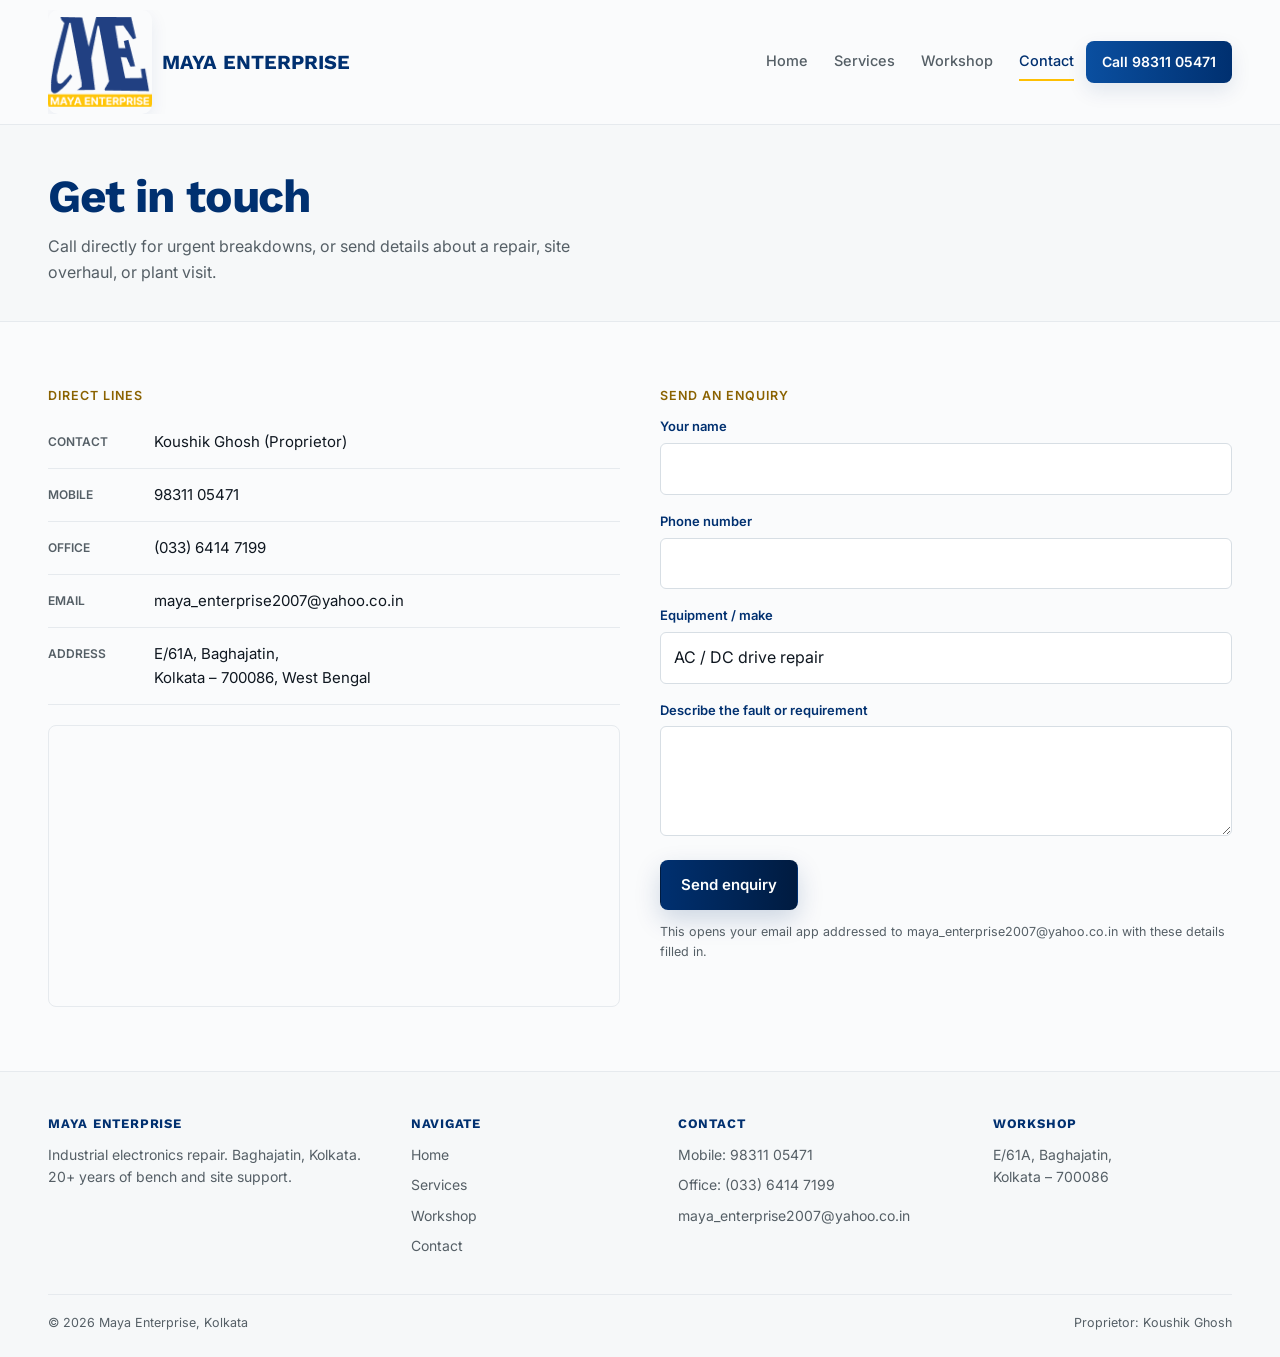
==== contact.html @ 2b86a224 "Initial commit: Maya Enterprise website Co-Authored-By: Claude Sonnet 5 <noreply@anthropic.com>" ====
<!DOCTYPE html>
<html lang="en">
<head>
<meta charset="UTF-8">
<meta name="viewport" content="width=device-width, initial-scale=1.0">
<title>Contact — Maya Enterprise</title>
<meta name="description" content="Contact Maya Enterprise for VFD and control card repair in Kolkata. Call 98311 05471 or visit E/61A, Baghajatin, Kolkata 700086.">
<link rel="preconnect" href="https://fonts.googleapis.com">
<link href="https://fonts.googleapis.com/css2?family=Work+Sans:wght@600;700&family=Inter:wght@400;500;600&display=swap" rel="stylesheet">
<link rel="stylesheet" href="assets/css/style.css">
</head>
<body>

<header class="site-header">
  <div class="wrap nav">
    <a href="index.html" class="brand">
      <span class="brand-mark"><img src="MAYA%20LOGO%20Vector.png" alt="Maya Enterprise logo"></span>
      <span class="brand-text">MAYA ENTERPRISE</span>
    </a>
    <nav class="nav-links">
      <a href="index.html">Home</a>
      <a href="services.html">Services</a>
      <a href="gallery.html">Workshop</a>
      <a href="contact.html" class="active">Contact</a>
    </nav>
    <div class="nav-actions">
      <a href="tel:+919831105471" class="nav-cta"><span class="cta-full">Call 98311 05471</span><span class="cta-short">Call</span></a>
      <button class="nav-toggle" type="button" aria-label="Toggle menu" aria-expanded="false">
        <span></span><span></span><span></span>
      </button>
    </div>
  </div>
</header>

<div class="page-header">
  <div class="wrap">
    <h1>Get in touch</h1>
    <p>Call directly for urgent breakdowns, or send details about a repair, site overhaul, or plant visit.</p>
  </div>
</div>

<section>
  <div class="wrap contact-grid">
    <div>
      <p class="eyebrow">Direct lines</p>
      <div class="info-line"><span class="k">Contact</span><span class="v">Koushik Ghosh (Proprietor)</span></div>
      <div class="info-line"><span class="k">Mobile</span><span class="v"><a href="tel:+919831105471">98311 05471</a></span></div>
      <div class="info-line"><span class="k">Office</span><span class="v"><a href="tel:+913364147199">(033) 6414 7199</a></span></div>
      <div class="info-line"><span class="k">Email</span><span class="v"><a href="mailto:maya_enterprise2007@yahoo.co.in">maya_enterprise2007@yahoo.co.in</a></span></div>
      <div class="info-line"><span class="k">Address</span><span class="v">E/61A, Baghajatin,<br>Kolkata – 700086, West Bengal</span></div>
      <div class="map-strip">
        <iframe
          src="https://www.google.com/maps?q=E%2F61A%2C+Baghajatin%2C+Kolkata+700086&output=embed"
          loading="lazy"
          referrerpolicy="no-referrer-when-downgrade"
          title="Map location of Maya Enterprise, Baghajatin, Kolkata">
        </iframe>
      </div>
    </div>

    <div>
      <p class="eyebrow">Send an enquiry</p>
      <form id="contactForm">
        <div class="field">
          <label for="cf-name">Your name</label>
          <input type="text" id="cf-name" name="name" required>
        </div>
        <div class="field">
          <label for="cf-phone">Phone number</label>
          <input type="tel" id="cf-phone" name="phone" required>
        </div>
        <div class="field">
          <label for="cf-equip">Equipment / make</label>
          <select id="cf-equip" name="equipment">
            <option value="AC / DC drive repair">AC / DC drive repair</option>
            <option value="AC / DC drive site overhauling">AC / DC drive site overhauling</option>
            <option value="Controller / power card">Controller / power card</option>
            <option value="HMI / RF / IR system">HMI / RF / IR system</option>
            <option value="Access control / fire alarm / CCTV">Access control / fire alarm / CCTV</option>
            <option value="MIG welder (Kemppi)">MIG welder (Kemppi)</option>
            <option value="SMPS / UPS / servo card">SMPS / UPS / servo card</option>
            <option value="Parts supply (diode / IGBT / thyristor)">Parts supply (diode / IGBT / thyristor)</option>
            <option value="Other">Other</option>
          </select>
        </div>
        <div class="field">
          <label for="cf-message">Describe the fault or requirement</label>
          <textarea id="cf-message" name="message" required></textarea>
        </div>
        <button type="submit" class="btn btn-primary">Send enquiry</button>
        <p class="form-note">This opens your email app addressed to maya_enterprise2007@yahoo.co.in with these details filled in.</p>
        <p id="formStatus"></p>
      </form>
    </div>
  </div>
</section>

<footer>
  <div class="wrap">
    <div class="footer-grid">
      <div>
        <h5>MAYA ENTERPRISE</h5>
        <p>Industrial electronics repair. Baghajatin, Kolkata. 20+ years of bench and site support.</p>
      </div>
      <div>
        <h5>Navigate</h5>
        <ul>
          <li><a href="index.html">Home</a></li>
          <li><a href="services.html">Services</a></li>
          <li><a href="gallery.html">Workshop</a></li>
          <li><a href="contact.html">Contact</a></li>
        </ul>
      </div>
      <div>
        <h5>Contact</h5>
        <ul>
          <li><a href="tel:+919831105471">Mobile: 98311 05471</a></li>
          <li><a href="tel:+913364147199">Office: (033) 6414 7199</a></li>
          <li><a href="mailto:maya_enterprise2007@yahoo.co.in">maya_enterprise2007@yahoo.co.in</a></li>
        </ul>
      </div>
      <div>
        <h5>Workshop</h5>
        <p>E/61A, Baghajatin,<br>Kolkata – 700086</p>
      </div>
    </div>
    <div class="footer-bottom">
      <span>&copy; 2026 Maya Enterprise, Kolkata</span>
      <span>Proprietor: Koushik Ghosh</span>
    </div>
  </div>
</footer>

<script src="assets/js/main.js"></script>
</body>
</html>
---- assets/css/style.css ----
/* =========================================================
   MAYA ENTERPRISE — stylesheet
   ========================================================= */

:root {
  --bg: #FAFBFC;
  --bg-soft: #F6F8F9;
  --ink: #0F1720;
  --muted: #555F66;
  --line: #E6EAEE;
  --line-dark: #D7DEE4;
  --navy: #003070;
  --accent: #0A4FA0;
  --accent-2: #003070;
  --yellow: #FEBF03;
  --orange: #FEBF03;
  --orange-dk: #8A6200;
  --font: "Inter", system-ui, -apple-system, sans-serif;
  --font-head: "Work Sans", "Inter", system-ui, sans-serif;
  --container: 1400px;
  --header-h: 92px;
}

*,
*::before,
*::after {
  box-sizing: border-box;
  margin: 0;
  padding: 0;
}

html {
  scroll-behavior: smooth;
  -webkit-text-size-adjust: 100%;
}

body {
  background: var(--bg);
  color: var(--ink);
  font-family: var(--font);
  font-size: 16px;
  line-height: 1.6;
  overflow-x: hidden;
  -webkit-font-smoothing: antialiased;
  -moz-osx-font-smoothing: grayscale;
}

img {
  max-width: 100%;
  height: auto;
  display: block;
}

a {
  color: inherit;
  text-decoration: none;
}

ul {
  list-style: none;
}

button,
input,
select,
textarea {
  font: inherit;
}

:focus-visible {
  outline: 2px solid var(--orange);
  outline-offset: 2px;
}

@media (prefers-reduced-motion: reduce) {
  html { scroll-behavior: auto; }
  *, *::before, *::after {
    animation: none !important;
    transition-duration: 0.01ms !important;
  }
}

.wrap {
  width: 100%;
  max-width: var(--container);
  margin: 0 auto;
  padding: 0 clamp(20px, 4vw, 48px);
  box-sizing: border-box;
}

h1, h2, h3, h4, h5 {
  font-family: var(--font-head);
  font-weight: 700;
  color: var(--navy);
  line-height: 1.2;
  letter-spacing: -0.02em;
}

.eyebrow {
  font-size: 12.5px;
  font-weight: 600;
  letter-spacing: 0.08em;
  text-transform: uppercase;
  color: var(--orange-dk);
  margin-bottom: 10px;
}

/* ——— Header ——— */
.site-header {
  position: sticky;
  top: 0;
  z-index: 100;
  width: 100%;
  max-width: 100%;
  overflow-x: clip;
  background: rgba(250, 251, 252, 0.96);
  border-bottom: 1px solid var(--line);
  backdrop-filter: blur(8px);
}

.site-header .wrap {
  padding-left: clamp(20px, 4vw, 48px);
  padding-right: clamp(20px, 4vw, 48px);
}

.nav {
  display: flex;
  align-items: center;
  justify-content: space-between;
  gap: 12px;
  width: 100%;
  max-width: 100%;
  min-height: var(--header-h);
  padding: 10px 0;
  box-sizing: border-box;
}

.brand {
  display: flex;
  align-items: center;
  gap: 10px;
  min-width: 0;
  flex: 1 1 auto;
  overflow: hidden;
  max-width: calc(100% - 120px);
}

.brand-mark {
  width: 104px;
  height: 104px;
  border-radius: 10px;
  overflow: hidden;
  flex-shrink: 0;
  box-shadow: 0 6px 18px rgba(0, 48, 112, 0.08);
}

.brand-mark img {
  width: 100%;
  height: 100%;
  object-fit: contain;
}

.brand-text {
  font-family: var(--font-head);
  font-weight: 700;
  font-size: 20px;
  color: var(--navy);
  line-height: 1.1;
  min-width: 0;
  overflow: hidden;
  text-overflow: ellipsis;
  white-space: nowrap;
}

.brand-text span {
  display: block;
  font-family: var(--font);
  font-weight: 500;
  font-size: 12.5px;
  color: var(--muted);
  margin-top: 2px;
  overflow: hidden;
  text-overflow: ellipsis;
  white-space: nowrap;
}

.nav-links {
  display: flex;
  align-items: center;
  gap: 26px;
  margin-left: auto;
}

.nav-links a {
  font-size: 14.5px;
  font-weight: 500;
  color: var(--muted);
  padding: 6px 0;
  border-bottom: 2px solid transparent;
  transition: color 0.15s ease, border-color 0.15s ease, background 0.15s ease;
}

.nav-links a:hover { color: var(--navy); }
.nav-links a.active {
  color: var(--navy);
  border-bottom-color: var(--orange);
}

.nav-actions {
  display: flex;
  align-items: center;
  gap: 10px;
  flex-shrink: 0;
}

.nav-cta {
  display: inline-flex;
  align-items: center;
  justify-content: center;
  min-height: 42px;
  padding: 0 16px;
  border-radius: 8px;
  background: linear-gradient(90deg, var(--accent), #003070);
  color: #fff !important;
  font-size: 14px;
  font-weight: 600;
  line-height: 1;
  white-space: nowrap;
  box-shadow: 0 8px 20px rgba(0, 48, 112, 0.1);
  transition: transform 0.15s ease, box-shadow 0.15s ease;
}

.nav-cta:hover {
  transform: translateY(-1px);
  box-shadow: 0 12px 28px rgba(0, 48, 112, 0.14);
}

.nav-cta .cta-short { display: none; }

.nav-toggle {
  display: none;
  width: 42px;
  height: 42px;
  flex-direction: column;
  align-items: center;
  justify-content: center;
  gap: 5px;
  background: #fff;
  border: 1px solid var(--line);
  border-radius: 8px;
  cursor: pointer;
  flex-shrink: 0;
}

.nav-toggle span {
  display: block;
  width: 18px;
  height: 2px;
  background: var(--navy);
  border-radius: 1px;
}

/* ——— Buttons ——— */
.btn {
  display: inline-flex;
  align-items: center;
  justify-content: center;
  gap: 8px;
  font-weight: 600;
  font-size: 15px;
  padding: 12px 20px;
  min-height: 46px;
  border-radius: 8px;
  border: 1px solid transparent;
  cursor: pointer;
  transition: transform 0.15s ease, box-shadow 0.15s ease, background 0.15s ease;
  text-align: center;
}

.btn-primary {
  background: linear-gradient(90deg, var(--accent-2), #001B40);
  color: #fff;
  box-shadow: 0 10px 26px rgba(0, 48, 112, 0.18);
}

.btn-primary:hover { transform: translateY(-2px); }

.btn-outline {
  color: var(--navy);
  background: transparent;
  box-shadow: inset 0 0 0 1px rgba(15, 23, 32, 0.08);
}

.btn-outline:hover {
  background: #fff;
  box-shadow: 0 6px 18px rgba(0, 48, 112, 0.06);
}

.btn-row {
  display: flex;
  flex-wrap: wrap;
  gap: 12px;
}

/* ——— Hero ——— */
.hero {
  padding: 48px 0 56px;
  border-bottom: 1px solid var(--line);
  background: linear-gradient(180deg, rgba(6, 39, 60, 0.02), rgba(255, 255, 255, 0));
}

.hero-grid {
  display: grid;
  grid-template-columns: minmax(0, 1.05fr) minmax(0, 0.95fr);
  gap: 36px;
  align-items: center;
}

.hero-copy { min-width: 0; }

.hero h1 {
  font-size: clamp(32px, 4vw, 52px);
  font-weight: 700;
  line-height: 1.1;
  letter-spacing: -0.03em;
  margin-bottom: 14px;
  color: var(--navy);
}

.hero p.lead {
  font-size: 16.5px;
  color: var(--muted);
  max-width: 54ch;
  margin-bottom: 22px;
}

.hero-contact {
  display: grid;
  gap: 6px;
  margin-bottom: 22px;
  color: var(--navy);
  font-size: 14px;
}

.hero-contact a:hover { color: var(--orange-dk); }

.hero-contact strong {
  display: inline-block;
  width: 58px;
  color: var(--orange-dk);
  font-size: 11px;
  letter-spacing: 0.06em;
  text-transform: uppercase;
}

.hero-photo {
  margin: 0;
  border-radius: 12px;
  overflow: hidden;
  box-shadow: 0 14px 40px rgba(0, 48, 112, 0.08);
  border: 1px solid rgba(0, 48, 112, 0.04);
  background: #fff;
  min-width: 0;
}

.hero-photo img {
  width: 100%;
  aspect-ratio: 4 / 3;
  max-height: 440px;
  object-fit: cover;
}

.hero-photo figcaption {
  padding: 10px 14px;
  font-size: 13px;
  color: var(--muted);
  border-top: 1px solid var(--line);
}

.facts {
  display: grid;
  grid-template-columns: repeat(3, minmax(0, 1fr));
  gap: 12px;
  margin-top: 18px;
}

.facts .fact {
  background: #fff;
  padding: 12px 14px;
  border-radius: 8px;
  border: 1px solid var(--line);
  box-shadow: 0 6px 18px rgba(0, 48, 112, 0.04);
  min-width: 0;
}

.facts .fact b {
  display: block;
  font-family: var(--font-head);
  font-size: 16px;
  color: var(--navy);
  line-height: 1.25;
  word-break: break-word;
}

.facts .fact span {
  font-size: 12.5px;
  color: var(--muted);
}

/* ——— Sections ——— */
section { padding: 64px 0; }

.section-soft { background: var(--bg-soft); }

.about-intro {
  max-width: 72ch;
}

.about-intro p {
  margin: 0 0 16px;
  color: var(--muted);
  font-size: 16px;
  line-height: 1.65;
}

.about-intro p:last-child { margin-bottom: 0; }

.section-note {
  margin: -12px 0 28px;
  max-width: 72ch;
  color: var(--muted);
  font-size: 15px;
  line-height: 1.65;
}

.case-list {
  display: grid;
  grid-template-columns: repeat(2, minmax(0, 1fr));
  gap: 14px;
}

.case-photo-grid {
  display: grid;
  grid-template-columns: repeat(2, minmax(0, 1fr));
  gap: 20px;
  margin-bottom: 20px;
}

.case-photo {
  overflow: hidden;
  border: 1px solid var(--line);
  border-radius: 10px;
  background: #fff;
}

.case-photo img {
  width: 100%;
  aspect-ratio: 16 / 8;
  object-fit: cover;
}

.case-item {
  display: flex;
  align-items: flex-start;
  gap: 16px;
  padding: 18px 18px;
  background: #fff;
  border: 1px solid var(--line);
  border-radius: 10px;
  box-shadow: 0 4px 14px rgba(0, 48, 112, 0.03);
  transition: border-color 0.15s ease, box-shadow 0.15s ease, transform 0.15s ease;
}

a.case-item {
  text-decoration: none;
  color: inherit;
}

a.case-item:hover {
  border-color: #cfd8df;
  box-shadow: 0 10px 22px rgba(0, 48, 112, 0.08);
  transform: translateY(-2px);
}

a.case-item > div {
  flex: 1;
  min-width: 0;
}

.section-cta {
  margin-top: 28px;
  display: flex;
  justify-content: flex-start;
}

.page-header-actions {
  display: flex;
  flex-wrap: wrap;
  gap: 12px;
  margin-top: 18px;
}

.case-qty {
  flex-shrink: 0;
  min-width: 56px;
  text-align: center;
  font-family: var(--font-head);
  font-weight: 700;
  font-size: 22px;
  line-height: 1.15;
  color: var(--navy);
}

.case-qty small {
  display: block;
  font-size: 11px;
  font-weight: 600;
  color: var(--muted);
  letter-spacing: 0.04em;
  text-transform: uppercase;
}

.case-item h4 {
  font-size: 17px;
  font-weight: 700;
  margin-bottom: 4px;
  color: var(--navy);
}

.case-item p {
  margin: 0;
  font-size: 13.5px;
  color: var(--muted);
}

.section-head {
  display: flex;
  justify-content: space-between;
  align-items: flex-end;
  gap: 20px;
  margin-bottom: 32px;
  flex-wrap: wrap;
}

.section-head h2 {
  font-size: clamp(28px, 3.4vw, 40px);
  font-weight: 700;
  letter-spacing: -0.025em;
  color: var(--navy);
}

.section-head p {
  color: var(--muted);
  max-width: 44ch;
}

/* ——— Clients ——— */
.client-strip {
  border-top: 1px solid var(--line);
  border-bottom: 1px solid var(--line);
  padding: 40px 0;
  background: var(--bg-soft);
}

.client-head {
  text-align: center;
  margin-bottom: 24px;
}

.client-head .eyebrow { margin-bottom: 6px; }

.client-sub {
  margin: 0 auto;
  max-width: 42ch;
  color: var(--muted);
  font-size: 14.5px;
}

.client-logos {
  display: grid;
  grid-template-columns: repeat(6, minmax(0, 1fr));
  gap: 12px;
}

.client-logos li {
  display: flex;
  align-items: center;
  justify-content: center;
  min-height: 88px;
  padding: 14px 12px;
  background: #fff;
  border: 1px solid var(--line);
  border-radius: 10px;
  box-shadow: 0 4px 14px rgba(0, 48, 112, 0.03);
  transition: border-color 0.15s ease, box-shadow 0.15s ease, transform 0.15s ease;
}

.client-logos li:hover {
  border-color: #cfd8df;
  box-shadow: 0 10px 22px rgba(0, 48, 112, 0.08);
  transform: translateY(-2px);
}

.client-logos img {
  max-width: 100%;
  max-height: 48px;
  width: auto;
  height: auto;
  object-fit: contain;
  filter: grayscale(1);
  opacity: 0.8;
  transition: filter 0.15s ease, opacity 0.15s ease;
}

.client-logos li:hover img {
  filter: none;
  opacity: 1;
}

/* ——— Cards / grids ——— */
.grid-3 {
  display: grid;
  grid-template-columns: repeat(3, minmax(0, 1fr));
  gap: 20px;
}

.grid-2 {
  display: grid;
  grid-template-columns: repeat(2, minmax(0, 1fr));
  gap: 20px;
}

.grid-4 {
  display: grid;
  grid-template-columns: repeat(4, minmax(0, 1fr));
  gap: 16px;
}

.card {
  border-radius: 10px;
  padding: 24px 22px;
  background: #fff;
  box-shadow: 0 10px 26px rgba(0, 48, 112, 0.04);
  border: 1px solid var(--line);
  transition: transform 0.2s ease, box-shadow 0.2s ease;
  min-width: 0;
  display: flex;
  flex-direction: column;
  overflow: hidden;
}

.card.has-media {
  padding-top: 0;
}

.card-media {
  margin: 0 -22px 18px;
  overflow: hidden;
}

.card-media img {
  width: 100%;
  aspect-ratio: 16 / 10;
  object-fit: cover;
  display: block;
  transition: transform 0.35s ease;
}

.card.has-media:hover .card-media img {
  transform: scale(1.03);
}

.card:hover {
  transform: translateY(-4px);
  box-shadow: 0 16px 34px rgba(0, 48, 112, 0.09);
}

.card h3 {
  font-size: 20px;
  font-weight: 700;
  margin-bottom: 10px;
  color: var(--navy);
  letter-spacing: -0.02em;
  line-height: 1.25;
  display: inline-block;
  background: linear-gradient(90deg, var(--yellow), #FFE9A8);
  padding: 6px 12px;
  border-radius: 6px;
  width: fit-content;
  max-width: 100%;
}

.card p {
  color: var(--muted);
  font-size: 14.5px;
  flex: 1;
  margin-bottom: 16px;
}

.card-enquiry,
.case-contact {
  display: inline-flex;
  align-items: center;
  align-self: flex-start;
  font-size: 14px;
  font-weight: 600;
  color: var(--accent);
  text-decoration: none;
  transition: color 0.15s ease, background 0.15s ease, border-color 0.15s ease;
}

.card-enquiry {
  margin-top: auto;
  padding: 10px 16px;
  border: 1px solid rgba(10, 79, 160, 0.28);
  border-radius: 8px;
  background: #F3F8FD;
  justify-content: flex-start;
}

.case-contact {
  margin-top: 8px;
  font-size: 13.5px;
}

.card-enquiry:hover,
.case-contact:hover {
  color: var(--orange-dk);
  text-decoration: none;
  background: #FDF6E3;
  border-color: rgba(138, 98, 0, 0.35);
}

.card-enquiry::after,
.case-contact::after {
  content: " →";
}

/* ——— Photos ——— */
.photo-panel {
  border-radius: 10px;
  overflow: hidden;
  background: #fff;
  box-shadow: 0 10px 26px rgba(0, 48, 112, 0.04);
  border: 1px solid var(--line);
  transition: box-shadow 0.2s ease;
  min-width: 0;
}

.photo-panel:hover {
  box-shadow: 0 16px 34px rgba(0, 48, 112, 0.1);
}

.photo-panel img {
  width: 100%;
  aspect-ratio: 16 / 10;
  object-fit: cover;
  transition: transform 0.35s ease;
}

.photo-panel:hover img { transform: scale(1.03); }

.photo-cap { padding: 16px 18px; }

.photo-cap .cap-id {
  font-size: 11.5px;
  font-weight: 700;
  color: var(--orange-dk);
  text-transform: uppercase;
  letter-spacing: 0.05em;
  display: block;
  margin-bottom: 5px;
}

.photo-cap h4 {
  font-size: 17.5px;
  font-weight: 700;
  margin-bottom: 4px;
  color: var(--navy);
}

.photo-cap p {
  color: var(--muted);
  font-size: 13.5px;
}

.workshop-section .section-head h2 {
  font-size: clamp(36px, 4.4vw, 52px);
}

.workshop-section .photo-cap h4 {
  font-size: 22px;
}

.workshop-section .photo-cap p {
  font-size: 16px;
}

/* ——— Process ——— */
.row-list { border-top: 1px solid var(--line); }

.row-item {
  display: grid;
  grid-template-columns: 48px minmax(0, 1fr);
  gap: 16px;
  padding: 18px 0;
  border-bottom: 1px solid var(--line);
  align-items: start;
}

.row-num {
  width: 40px;
  height: 40px;
  border-radius: 8px;
  background: linear-gradient(90deg, var(--accent), #003070);
  color: #fff;
  font-weight: 700;
  font-size: 14px;
  display: flex;
  align-items: center;
  justify-content: center;
  flex-shrink: 0;
}

.row-item h4 {
  font-size: 17.5px;
  font-weight: 700;
  margin-bottom: 4px;
  color: var(--navy);
}

.row-item p {
  color: var(--muted);
  font-size: 14.5px;
}

/* ——— CTA ——— */
.cta-banner {
  background: linear-gradient(90deg, var(--navy), #001B40);
  color: #fff;
  border-radius: 12px;
  padding: 36px;
  display: flex;
  justify-content: space-between;
  align-items: center;
  gap: 24px;
  flex-wrap: wrap;
  box-shadow: 0 20px 60px rgba(0, 27, 64, 0.12);
}

.cta-banner h3 {
  color: #fff;
  font-size: clamp(22px, 3vw, 32px);
  font-weight: 700;
  letter-spacing: -0.02em;
  max-width: 28ch;
}

.cta-banner p {
  color: #D3E3F5;
  margin-top: 6px;
}

.cta-banner .btn-outline {
  color: #fff;
  box-shadow: inset 0 0 0 1px rgba(255, 255, 255, 0.28);
}

.cta-banner .btn-outline:hover {
  background: rgba(255, 255, 255, 0.08);
}

/* ——— Footer ——— */
footer {
  border-top: 1px solid var(--line);
  padding: 44px 0 24px;
  background: var(--bg-soft);
}

.footer-grid {
  display: grid;
  grid-template-columns: 1.4fr 1fr 1.2fr 1fr;
  gap: 28px;
  padding-bottom: 28px;
}

.footer-grid h5 {
  font-size: 13px;
  font-weight: 700;
  letter-spacing: 0.06em;
  text-transform: uppercase;
  color: var(--navy);
  margin-bottom: 12px;
}

.footer-grid p,
.footer-grid li {
  color: var(--muted);
  font-size: 14px;
  margin-bottom: 8px;
  overflow-wrap: anywhere;
  word-break: break-word;
}

.footer-grid a:hover { color: var(--orange-dk); }

.footer-bottom {
  border-top: 1px solid var(--line);
  padding-top: 18px;
  display: flex;
  justify-content: space-between;
  color: var(--muted);
  font-size: 12.5px;
  flex-wrap: wrap;
  gap: 8px;
}

/* ——— Inner pages ——— */
.page-header {
  padding: 44px 0 36px;
  border-bottom: 1px solid var(--line);
  background: var(--bg-soft);
}

.page-header h1 {
  font-size: clamp(30px, 4.5vw, 46px);
  font-weight: 700;
  letter-spacing: -0.03em;
  color: var(--navy);
  margin-bottom: 10px;
}

.page-header p {
  color: var(--muted);
  max-width: 56ch;
}

.crumbs {
  font-size: 13px;
  color: var(--muted);
  margin-bottom: 12px;
}

.crumbs a:hover { color: var(--orange-dk); }

/* ——— Contact ——— */
.contact-grid {
  display: grid;
  grid-template-columns: minmax(0, 1fr) minmax(0, 1fr);
  gap: 40px;
  align-items: start;
}

.info-line {
  display: flex;
  gap: 16px;
  padding: 14px 0;
  border-bottom: 1px solid var(--line);
}

.info-line .k {
  font-size: 12px;
  font-weight: 600;
  color: var(--muted);
  text-transform: uppercase;
  width: 90px;
  flex-shrink: 0;
  padding-top: 2px;
}

.info-line .v {
  font-size: 15px;
  min-width: 0;
  overflow-wrap: anywhere;
  word-break: break-word;
}

.info-line .v a:hover { color: var(--orange-dk); }

.field { margin-bottom: 16px; }

.field label {
  display: block;
  font-size: 13px;
  font-weight: 600;
  color: var(--navy);
  margin-bottom: 6px;
}

.field input,
.field textarea,
.field select {
  width: 100%;
  max-width: 100%;
  background: #fff;
  border: 1px solid var(--line-dark);
  border-radius: 6px;
  padding: 12px 13px;
  color: var(--ink);
  font-size: 16px;
  appearance: none;
}

.field input:focus,
.field textarea:focus,
.field select:focus {
  border-color: var(--orange);
  outline: none;
}

.field textarea {
  min-height: 110px;
  resize: vertical;
}

.form-note {
  font-size: 12.5px;
  color: var(--muted);
  margin-top: 12px;
}

#formStatus {
  font-size: 13px;
  color: #1E8858;
  margin-top: 12px;
  display: none;
}

#formStatus.show { display: block; }

.map-strip {
  border: 1px solid var(--line);
  border-radius: 8px;
  overflow: hidden;
  margin-top: 20px;
}

.map-strip iframe {
  width: 100%;
  height: 280px;
  border: 0;
  display: block;
}

/* =========================================================
   RESPONSIVE
   ========================================================= */

/* Large tablet / small desktop */
@media (max-width: 1200px) {
  .client-logos {
    grid-template-columns: repeat(4, minmax(0, 1fr));
  }

  .grid-4 {
    grid-template-columns: repeat(2, minmax(0, 1fr));
  }

  .footer-grid {
    grid-template-columns: 1.2fr 1fr 1.2fr;
  }

  .footer-grid > :last-child {
    grid-column: 1 / -1;
  }
}

@media (max-width: 980px) {
  :root { --header-h: 64px; }

  .wrap,
  .site-header .wrap {
    padding-left: 20px;
    padding-right: 20px;
  }

  .nav {
    gap: 10px;
    padding: 10px 0;
    position: relative;
  }

  .brand {
    max-width: calc(100% - 110px);
  }

  .brand-mark {
    width: 64px;
    height: 64px;
  }

  .brand-text {
    font-size: 16px;
  }

  .brand-text span {
    display: none;
  }

  .nav-cta .cta-full { display: none; }
  .nav-cta .cta-short { display: inline; }
  .nav-cta {
    min-width: 56px;
    min-height: 36px;
    padding: 0 12px;
    font-size: 13px;
  }

  .nav-toggle {
    display: flex;
    width: 38px;
    height: 38px;
  }

  .nav-actions {
    gap: 8px;
    margin-left: auto;
    flex-shrink: 0;
  }

  .nav-links {
    position: absolute;
    top: calc(100% + 8px);
    left: 0;
    right: 0;
    width: 100%;
    margin: 0;
    display: flex;
    flex-direction: column;
    align-items: stretch;
    gap: 4px;
    padding: 10px 0 12px;
    background: var(--bg);
    border-bottom: 1px solid var(--line);
    box-shadow: 0 16px 30px rgba(0, 48, 112, 0.1);
    opacity: 0;
    visibility: hidden;
    pointer-events: none;
    transform: translateY(-6px);
    transition: opacity 0.2s ease, transform 0.2s ease, visibility 0.2s ease;
    z-index: 99;
    box-sizing: border-box;
  }

  .nav-links.open {
    opacity: 1;
    visibility: visible;
    pointer-events: auto;
    transform: translateY(0);
  }

  .nav-links a {
    padding: 12px 14px;
    border-bottom: none;
    border-radius: 8px;
  }

  .nav-links a.active {
    background: rgba(254, 191, 3, 0.14);
    border-bottom-color: transparent;
  }

  .hero {
    padding: 32px 0 40px;
  }

  .hero-grid {
    grid-template-columns: 1fr;
    gap: 20px;
  }

  .hero-photo { order: -1; }

  .hero-photo img {
    max-height: 280px;
    aspect-ratio: 16 / 10;
  }

  .hero p.lead { max-width: none; }

  .facts {
    grid-template-columns: 1fr;
    gap: 8px;
  }

  .facts .fact {
    display: flex;
    align-items: baseline;
    justify-content: space-between;
    gap: 12px;
  }

  .facts .fact span { text-align: right; }

  .client-logos {
    grid-template-columns: repeat(3, minmax(0, 1fr));
  }

  .grid-3 {
    grid-template-columns: 1fr;
  }

  .grid-2 {
    grid-template-columns: repeat(2, minmax(0, 1fr));
  }

  .section-head {
    flex-direction: column;
    align-items: flex-start;
    margin-bottom: 24px;
  }

  .section-head .btn {
    width: 100%;
  }

  .contact-grid {
    grid-template-columns: 1fr;
    gap: 28px;
  }

  .footer-grid {
    grid-template-columns: 1fr 1fr;
  }

  .footer-grid > :last-child {
    grid-column: auto;
  }

  .cta-banner {
    padding: 28px 22px;
  }

  .cta-banner .btn-row {
    width: 100%;
  }

  section { padding: 48px 0; }
  .page-header { padding: 32px 0 26px; }
}

/* Phones */
@media (max-width: 680px) {
  :root { --header-h: 60px; }

  .wrap,
  .site-header .wrap {
    padding-left: 18px;
    padding-right: 18px;
  }

  .nav {
    gap: 8px;
    padding: 10px 0;
  }

  .brand {
    gap: 8px;
    max-width: calc(100% - 100px);
  }

  .brand-mark {
    width: 70px;
    height: 70px;
  }

  .brand-text {
    font-size: 15px;
  }

  .nav-cta {
    min-width: 52px;
    min-height: 36px;
    padding: 0 12px;
    font-size: 12.5px;
  }

  .nav-toggle {
    width: 36px;
    height: 36px;
  }

  .hero { padding: 22px 0 28px; }
  .hero h1 { font-size: clamp(26px, 7vw, 36px); }
  .hero p.lead {
    font-size: 15px;
    margin-bottom: 16px;
  }
  .hero-photo img { max-height: 210px; }

  .btn-row {
    flex-direction: column;
    align-items: stretch;
  }

  .btn-row .btn,
  form .btn {
    width: 100%;
  }

  .client-strip { padding: 28px 0; }
  .client-logos {
    grid-template-columns: repeat(2, minmax(0, 1fr));
    gap: 8px;
  }
  .client-logos li { min-height: 70px; padding: 10px 8px; }
  .client-logos img {
    max-height: 34px;
    filter: none;
    opacity: 0.92;
  }
  .client-sub { font-size: 13.5px; }

  .grid-2,
  .grid-4,
  .case-list {
    grid-template-columns: 1fr;
  }

  .card { padding: 20px 16px; }
  .card.has-media { padding-top: 0; }
  .card-media { margin: 0 -16px 16px; }
  .card h3 { font-size: 17.5px; }

  .row-item {
    grid-template-columns: 36px minmax(0, 1fr);
    gap: 12px;
  }

  .cta-banner {
    flex-direction: column;
    align-items: stretch;
    padding: 22px 16px;
    border-radius: 10px;
  }

  .cta-banner h3 { max-width: none; }

  .footer-grid {
    grid-template-columns: 1fr;
    gap: 20px;
  }

  .footer-bottom {
    flex-direction: column;
    gap: 4px;
  }

  .info-line {
    flex-direction: column;
    gap: 4px;
  }

  .info-line .k { width: auto; }

  .map-strip iframe { height: 220px; }

  .photo-cap { padding: 14px 14px; }

  section { padding: 36px 0; }
  .page-header { padding: 26px 0 20px; }
  .page-header p { font-size: 15px; }
}

/* Small phones */
@media (max-width: 380px) {
  .brand-text { font-size: 14.5px; }
  .facts .fact {
    flex-direction: column;
    align-items: flex-start;
    gap: 2px;
  }
  .facts .fact span { text-align: left; }
  .eyebrow {
    font-size: 11px;
    letter-spacing: 0.06em;
  }
}

/* Touch devices: skip hover lift */
@media (hover: none) {
  .client-logos img {
    filter: none;
    opacity: 0.92;
  }

  .card:hover,
  .client-logos li:hover,
  .nav-cta:hover,
  .btn-primary:hover {
    transform: none;
  }

  .photo-panel:hover img,
  .card.has-media:hover .card-media img { transform: none; }
}
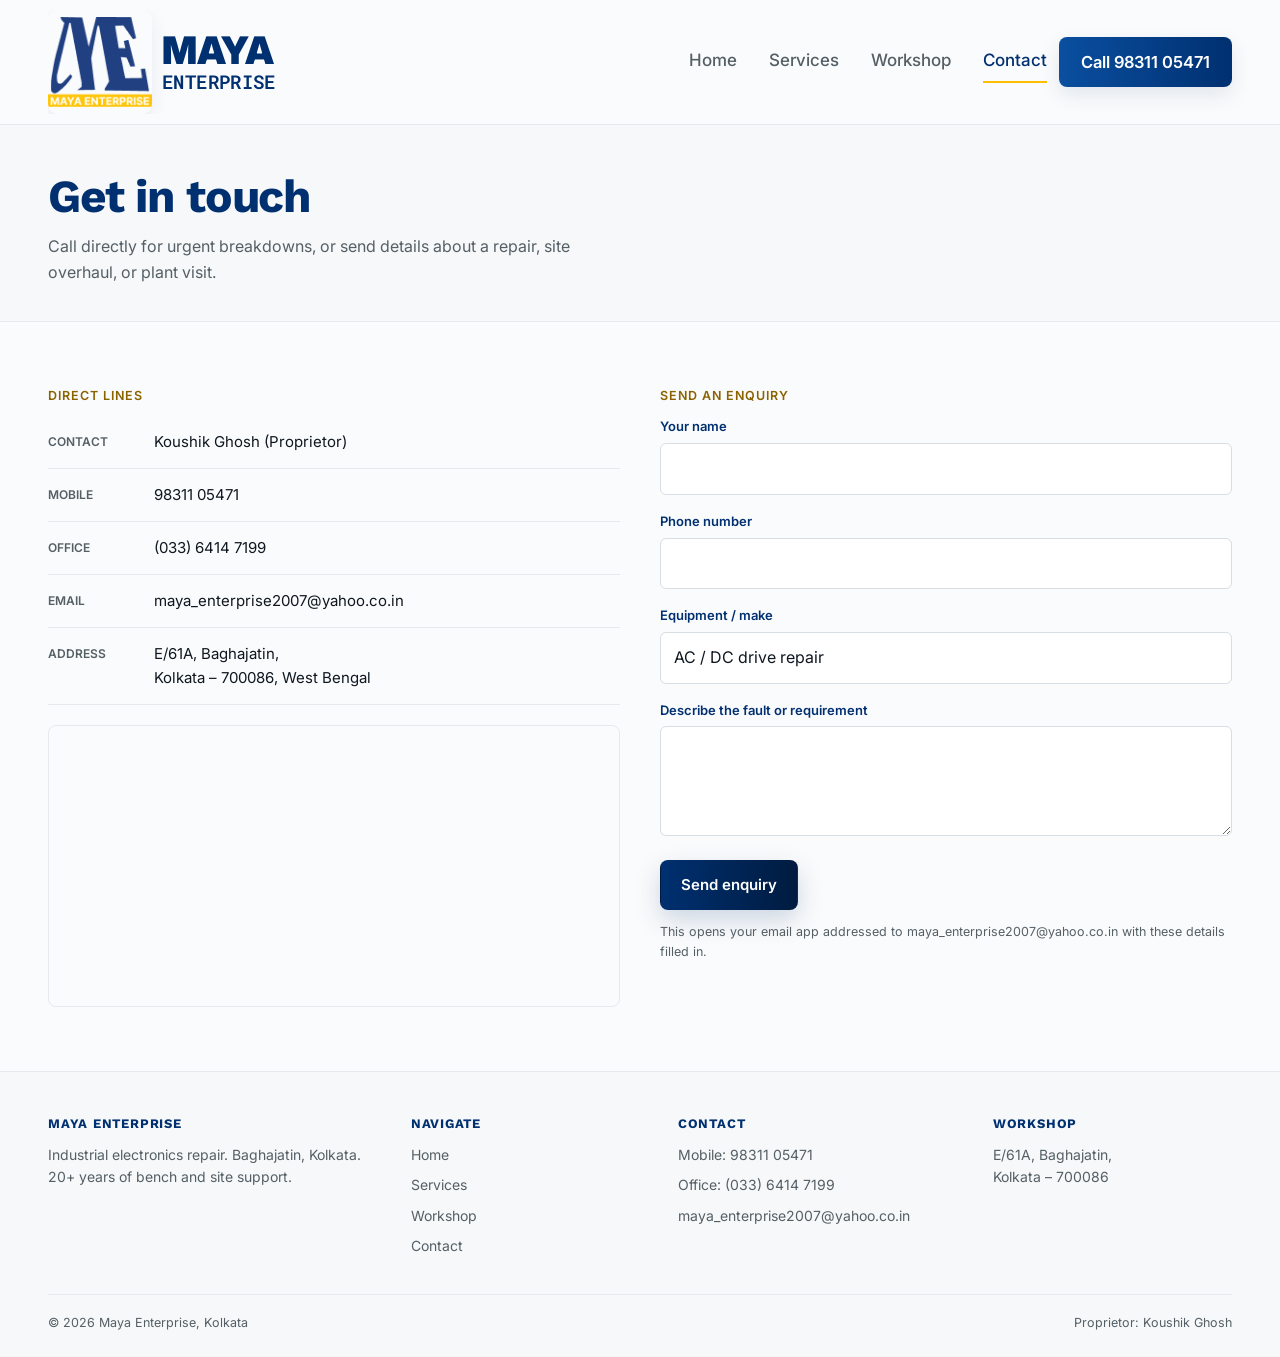
==== commit 212c94af: "updated" ====
--- a/contact.html
+++ b/contact.html
@@ -6,7 +6,7 @@
 <title>Contact — Maya Enterprise</title>
 <meta name="description" content="Contact Maya Enterprise for VFD and control card repair in Kolkata. Call 98311 05471 or visit E/61A, Baghajatin, Kolkata 700086.">
 <link rel="preconnect" href="https://fonts.googleapis.com">
-<link href="https://fonts.googleapis.com/css2?family=Work+Sans:wght@600;700&family=Inter:wght@400;500;600&display=swap" rel="stylesheet">
+<link href="https://fonts.googleapis.com/css2?family=Work+Sans:wght@600;700&family=Inter:wght@400;500;600;900&family=Roboto+Mono:wght@600&display=swap" rel="stylesheet">
 <link rel="stylesheet" href="assets/css/style.css">
 </head>
 <body>
@@ -15,7 +15,7 @@
   <div class="wrap nav">
     <a href="index.html" class="brand">
       <span class="brand-mark"><img src="MAYA%20LOGO%20Vector.png" alt="Maya Enterprise logo"></span>
-      <span class="brand-text">MAYA ENTERPRISE</span>
+      <span class="brand-text"><span class="bt-maya">MAYA</span><span class="bt-ent">ENTERPRISE</span></span>
     </a>
     <nav class="nav-links">
       <a href="index.html">Home</a>
--- a/assets/css/style.css
+++ b/assets/css/style.css
@@ -161,38 +161,61 @@
 }
 
 .brand-text {
-  font-family: var(--font-head);
-  font-weight: 700;
-  font-size: 20px;
-  color: var(--navy);
+  font-size: 38px;
+  color: var(--navy);
+  line-height: 1;
+  min-width: 0;
+  white-space: nowrap;
+}
+
+.bt-maya,
+.bt-ent {
+  display: block;
+  color: var(--navy);
+}
+
+.bt-maya {
+  font-family: "Inter", system-ui, sans-serif;
+  font-weight: 900;
+  font-size: 1em;
+  letter-spacing: -0.01em;
+  line-height: 1;
+}
+
+.bt-ent {
+  font-family: "Roboto Mono", ui-monospace, Consolas, monospace;
+  font-weight: 600;
+  font-size: 0.5em;
+  letter-spacing: 0.02em;
   line-height: 1.1;
-  min-width: 0;
-  overflow: hidden;
-  text-overflow: ellipsis;
-  white-space: nowrap;
-}
-
-.brand-text span {
+  margin-top: 0.12em;
+}
+
+.hero h1.wordmark {
+  font-size: clamp(44px, 5.6vw, 72px);
+  line-height: 1;
+  letter-spacing: 0;
+  margin-bottom: 18px;
+}
+
+.hero h1.wordmark::after {
+  content: "";
   display: block;
-  font-family: var(--font);
-  font-weight: 500;
-  font-size: 12.5px;
-  color: var(--muted);
-  margin-top: 2px;
-  overflow: hidden;
-  text-overflow: ellipsis;
-  white-space: nowrap;
+  width: 84px;
+  height: 4px;
+  margin-top: 14px;
+  background: var(--yellow);
 }
 
 .nav-links {
   display: flex;
   align-items: center;
-  gap: 26px;
+  gap: 32px;
   margin-left: auto;
 }
 
 .nav-links a {
-  font-size: 14.5px;
+  font-size: 17px;
   font-weight: 500;
   color: var(--muted);
   padding: 6px 0;
@@ -217,12 +240,12 @@
   display: inline-flex;
   align-items: center;
   justify-content: center;
-  min-height: 42px;
-  padding: 0 16px;
+  min-height: 50px;
+  padding: 0 22px;
   border-radius: 8px;
   background: linear-gradient(90deg, var(--accent), #003070);
   color: #fff !important;
-  font-size: 14px;
+  font-size: 16.5px;
   font-weight: 600;
   line-height: 1;
   white-space: nowrap;
@@ -1090,12 +1113,9 @@
   }
 
   .brand-text {
-    font-size: 16px;
-  }
-
-  .brand-text span {
-    display: none;
-  }
+    font-size: 28px;
+  }
+
 
   .nav-cta .cta-full { display: none; }
   .nav-cta .cta-short { display: inline; }
@@ -1265,7 +1285,7 @@
   }
 
   .brand-text {
-    font-size: 15px;
+    font-size: 24px;
   }
 
   .nav-cta {
@@ -1364,7 +1384,7 @@
 
 /* Small phones */
 @media (max-width: 380px) {
-  .brand-text { font-size: 14.5px; }
+  .brand-text { font-size: 22px; }
   .facts .fact {
     flex-direction: column;
     align-items: flex-start;
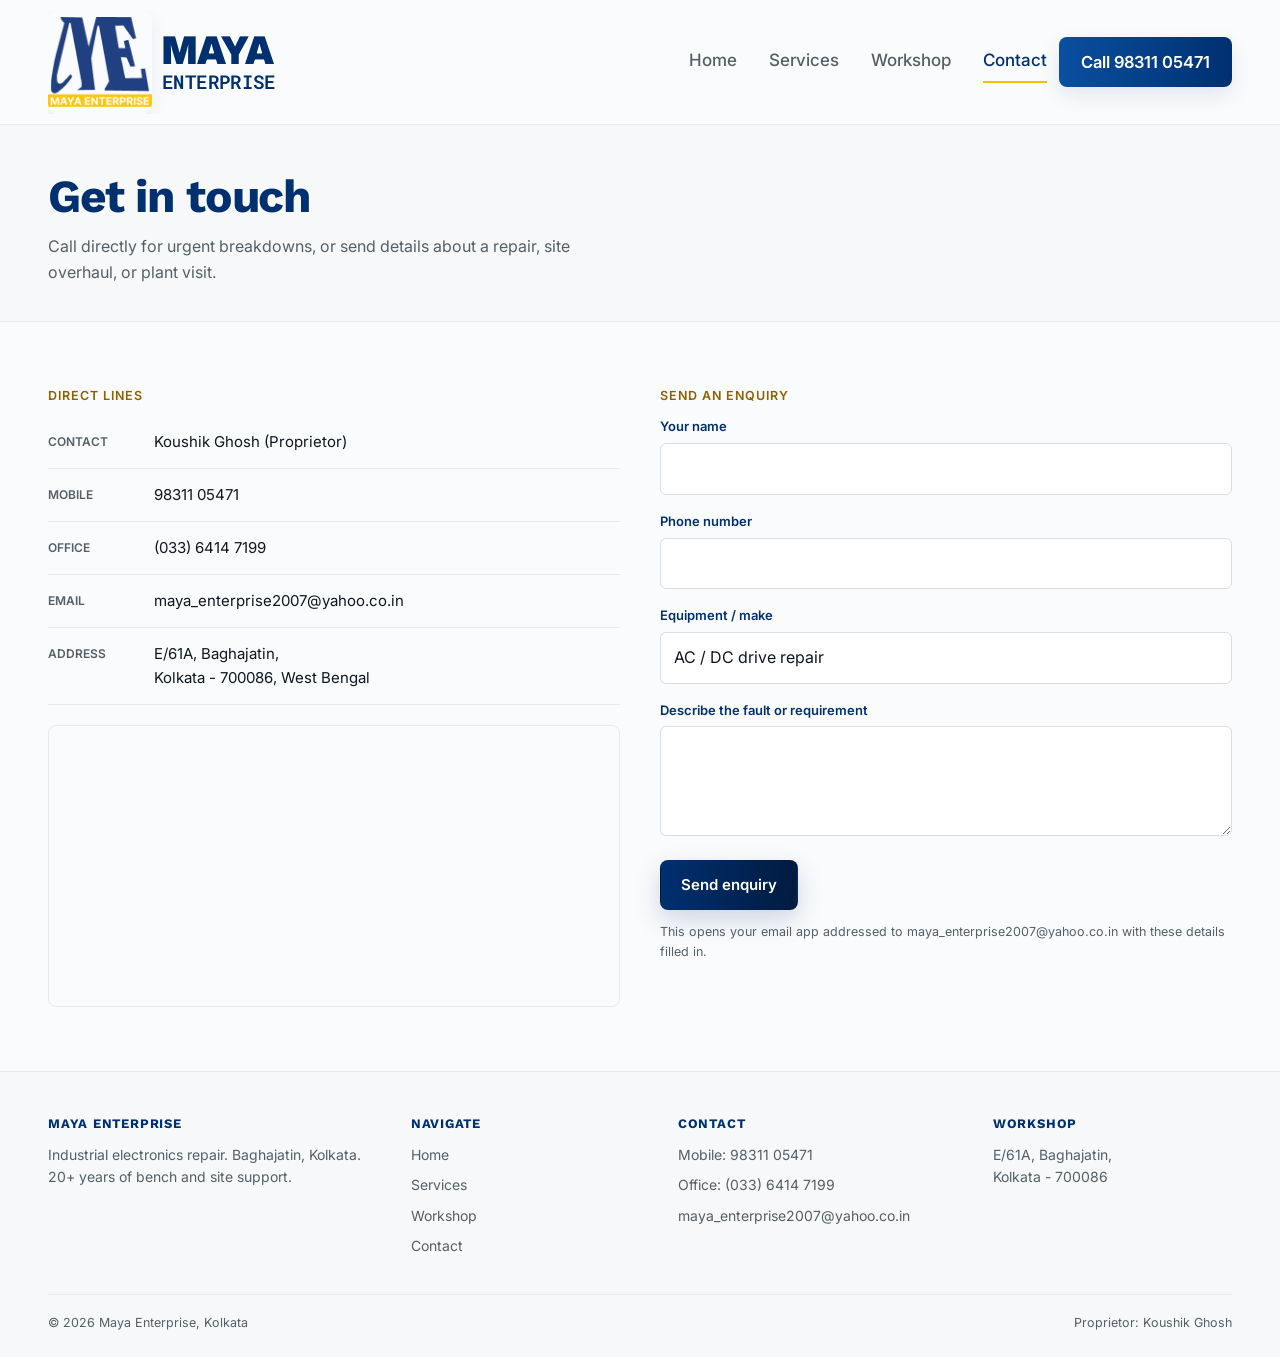
==== commit 8b1ea4bb: "updated" ====
--- a/contact.html
+++ b/contact.html
@@ -3,7 +3,7 @@
 <head>
 <meta charset="UTF-8">
 <meta name="viewport" content="width=device-width, initial-scale=1.0">
-<title>Contact — Maya Enterprise</title>
+<title>Contact | Maya Enterprise</title>
 <meta name="description" content="Contact Maya Enterprise for VFD and control card repair in Kolkata. Call 98311 05471 or visit E/61A, Baghajatin, Kolkata 700086.">
 <link rel="preconnect" href="https://fonts.googleapis.com">
 <link href="https://fonts.googleapis.com/css2?family=Work+Sans:wght@600;700&family=Inter:wght@400;500;600;900&family=Roboto+Mono:wght@600&display=swap" rel="stylesheet">
@@ -47,7 +47,7 @@
       <div class="info-line"><span class="k">Mobile</span><span class="v"><a href="tel:+919831105471">98311 05471</a></span></div>
       <div class="info-line"><span class="k">Office</span><span class="v"><a href="tel:+913364147199">(033) 6414 7199</a></span></div>
       <div class="info-line"><span class="k">Email</span><span class="v"><a href="mailto:maya_enterprise2007@yahoo.co.in">maya_enterprise2007@yahoo.co.in</a></span></div>
-      <div class="info-line"><span class="k">Address</span><span class="v">E/61A, Baghajatin,<br>Kolkata – 700086, West Bengal</span></div>
+      <div class="info-line"><span class="k">Address</span><span class="v">E/61A, Baghajatin,<br>Kolkata - 700086, West Bengal</span></div>
       <div class="map-strip">
         <iframe
           src="https://www.google.com/maps?q=E%2F61A%2C+Baghajatin%2C+Kolkata+700086&output=embed"
@@ -121,7 +121,7 @@
       </div>
       <div>
         <h5>Workshop</h5>
-        <p>E/61A, Baghajatin,<br>Kolkata – 700086</p>
+        <p>E/61A, Baghajatin,<br>Kolkata - 700086</p>
       </div>
     </div>
     <div class="footer-bottom">
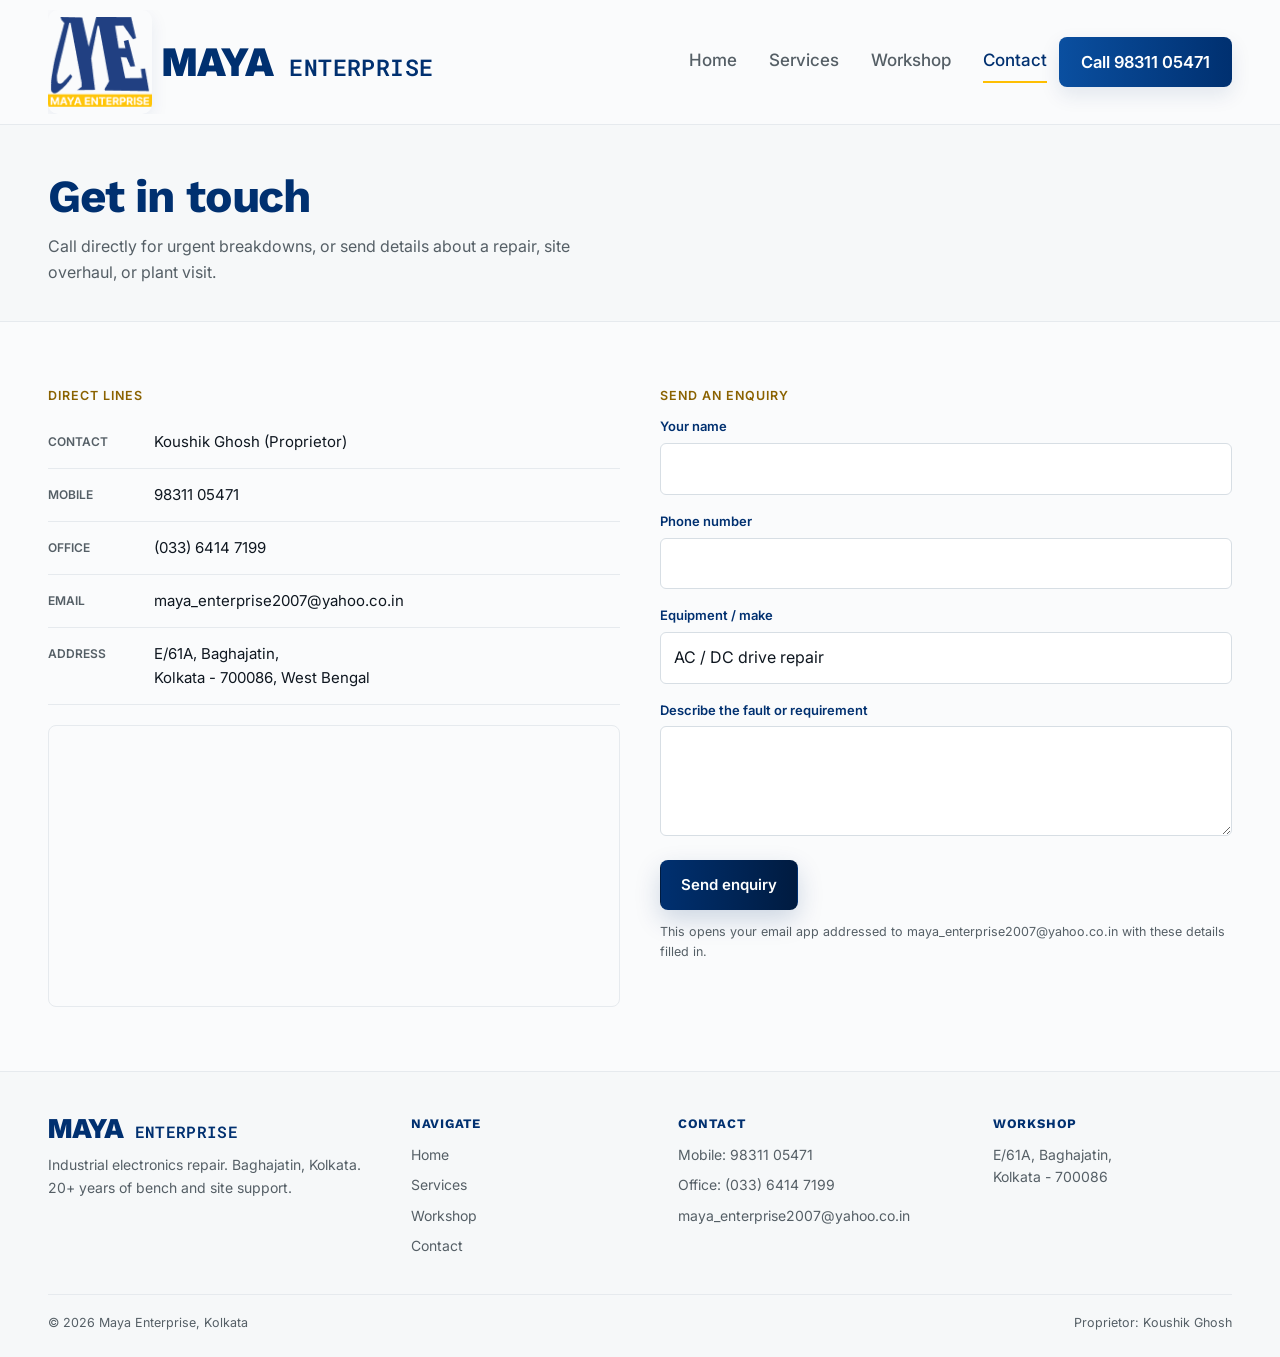
==== commit f4981661: "updated" ====
--- a/contact.html
+++ b/contact.html
@@ -15,7 +15,7 @@
   <div class="wrap nav">
     <a href="index.html" class="brand">
       <span class="brand-mark"><img src="MAYA%20LOGO%20Vector.png" alt="Maya Enterprise logo"></span>
-      <span class="brand-text"><span class="bt-maya">MAYA</span><span class="bt-ent">ENTERPRISE</span></span>
+      <span class="brand-text"><span class="bt-maya">MAYA</span> <span class="bt-ent">ENTERPRISE</span></span>
     </a>
     <nav class="nav-links">
       <a href="index.html">Home</a>
@@ -99,7 +99,7 @@
   <div class="wrap">
     <div class="footer-grid">
       <div>
-        <h5>MAYA ENTERPRISE</h5>
+        <h5 class="wordmark-sm"><span class="bt-maya">MAYA</span> <span class="bt-ent">ENTERPRISE</span></h5>
         <p>Industrial electronics repair. Baghajatin, Kolkata. 20+ years of bench and site support.</p>
       </div>
       <div>
--- a/assets/css/style.css
+++ b/assets/css/style.css
@@ -170,7 +170,7 @@
 
 .bt-maya,
 .bt-ent {
-  display: block;
+  display: inline;
   color: var(--navy);
 }
 
@@ -185,10 +185,9 @@
 .bt-ent {
   font-family: "Roboto Mono", ui-monospace, Consolas, monospace;
   font-weight: 600;
-  font-size: 0.5em;
+  font-size: 0.6em;
   letter-spacing: 0.02em;
-  line-height: 1.1;
-  margin-top: 0.12em;
+  margin-left: 0.25em;
 }
 
 .hero h1.wordmark {
@@ -882,6 +881,12 @@
 .cta-banner p {
   color: #D3E3F5;
   margin-top: 6px;
+}
+
+.cta-banner .btn-primary {
+  background: var(--yellow);
+  color: var(--navy);
+  box-shadow: 0 10px 26px rgba(0, 0, 0, 0.25);
 }
 
 .cta-banner .btn-outline {
@@ -1414,3 +1419,10 @@
   .photo-panel:hover img,
   .card.has-media:hover .card-media img { transform: none; }
 }
+
+.footer-grid h5.wordmark-sm {
+  font-size: 26px;
+  letter-spacing: 0;
+  text-transform: none;
+  line-height: 1;
+}
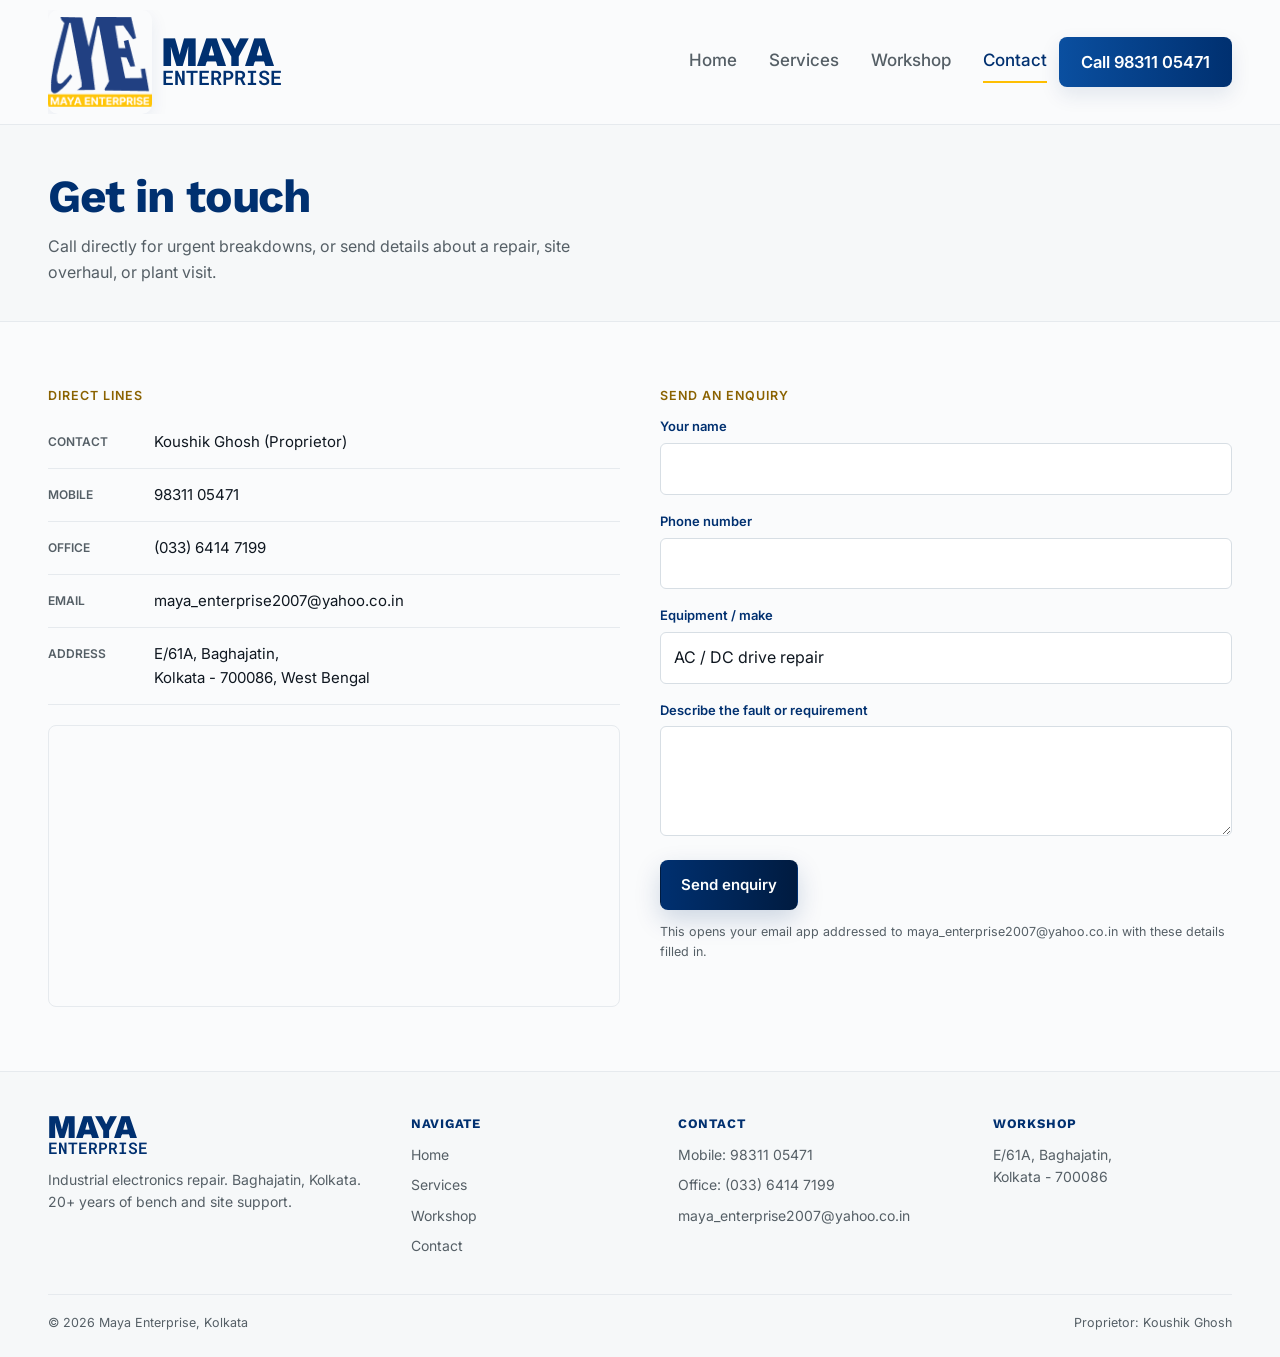
==== commit 6798fe45: "updated" ====
--- a/contact.html
+++ b/contact.html
@@ -15,7 +15,7 @@
   <div class="wrap nav">
     <a href="index.html" class="brand">
       <span class="brand-mark"><img src="MAYA%20LOGO%20Vector.png" alt="Maya Enterprise logo"></span>
-      <span class="brand-text"><span class="bt-maya">MAYA</span> <span class="bt-ent">ENTERPRISE</span></span>
+      <span class="brand-text"><span class="bt-maya">MAYA</span><span class="bt-ent">ENTERPRISE</span></span>
     </a>
     <nav class="nav-links">
       <a href="index.html">Home</a>
@@ -99,7 +99,7 @@
   <div class="wrap">
     <div class="footer-grid">
       <div>
-        <h5 class="wordmark-sm"><span class="bt-maya">MAYA</span> <span class="bt-ent">ENTERPRISE</span></h5>
+        <h5 class="wordmark-sm"><span class="bt-maya">MAYA</span><span class="bt-ent">ENTERPRISE</span></h5>
         <p>Industrial electronics repair. Baghajatin, Kolkata. 20+ years of bench and site support.</p>
       </div>
       <div>
--- a/assets/css/style.css
+++ b/assets/css/style.css
@@ -166,11 +166,12 @@
   line-height: 1;
   min-width: 0;
   white-space: nowrap;
+  display: inline-block;
 }
 
 .bt-maya,
 .bt-ent {
-  display: inline;
+  display: block;
   color: var(--navy);
 }
 
@@ -179,18 +180,21 @@
   font-weight: 900;
   font-size: 1em;
   letter-spacing: -0.01em;
-  line-height: 1;
+  line-height: 0.78;
 }
 
 .bt-ent {
   font-family: "Roboto Mono", ui-monospace, Consolas, monospace;
   font-weight: 600;
-  font-size: 0.6em;
-  letter-spacing: 0.02em;
-  margin-left: 0.25em;
+  font-size: 0.52em;
+  letter-spacing: 0;
+  line-height: 0.9;
+  margin-top: 0.06em;
+  white-space: nowrap;
 }
 
 .hero h1.wordmark {
+  display: inline-block;
   font-size: clamp(44px, 5.6vw, 72px);
   line-height: 1;
   letter-spacing: 0;
@@ -1421,8 +1425,10 @@
 }
 
 .footer-grid h5.wordmark-sm {
-  font-size: 26px;
+  display: inline-block;
+  font-size: 30px;
   letter-spacing: 0;
   text-transform: none;
   line-height: 1;
-}
+  margin-bottom: 14px;
+}
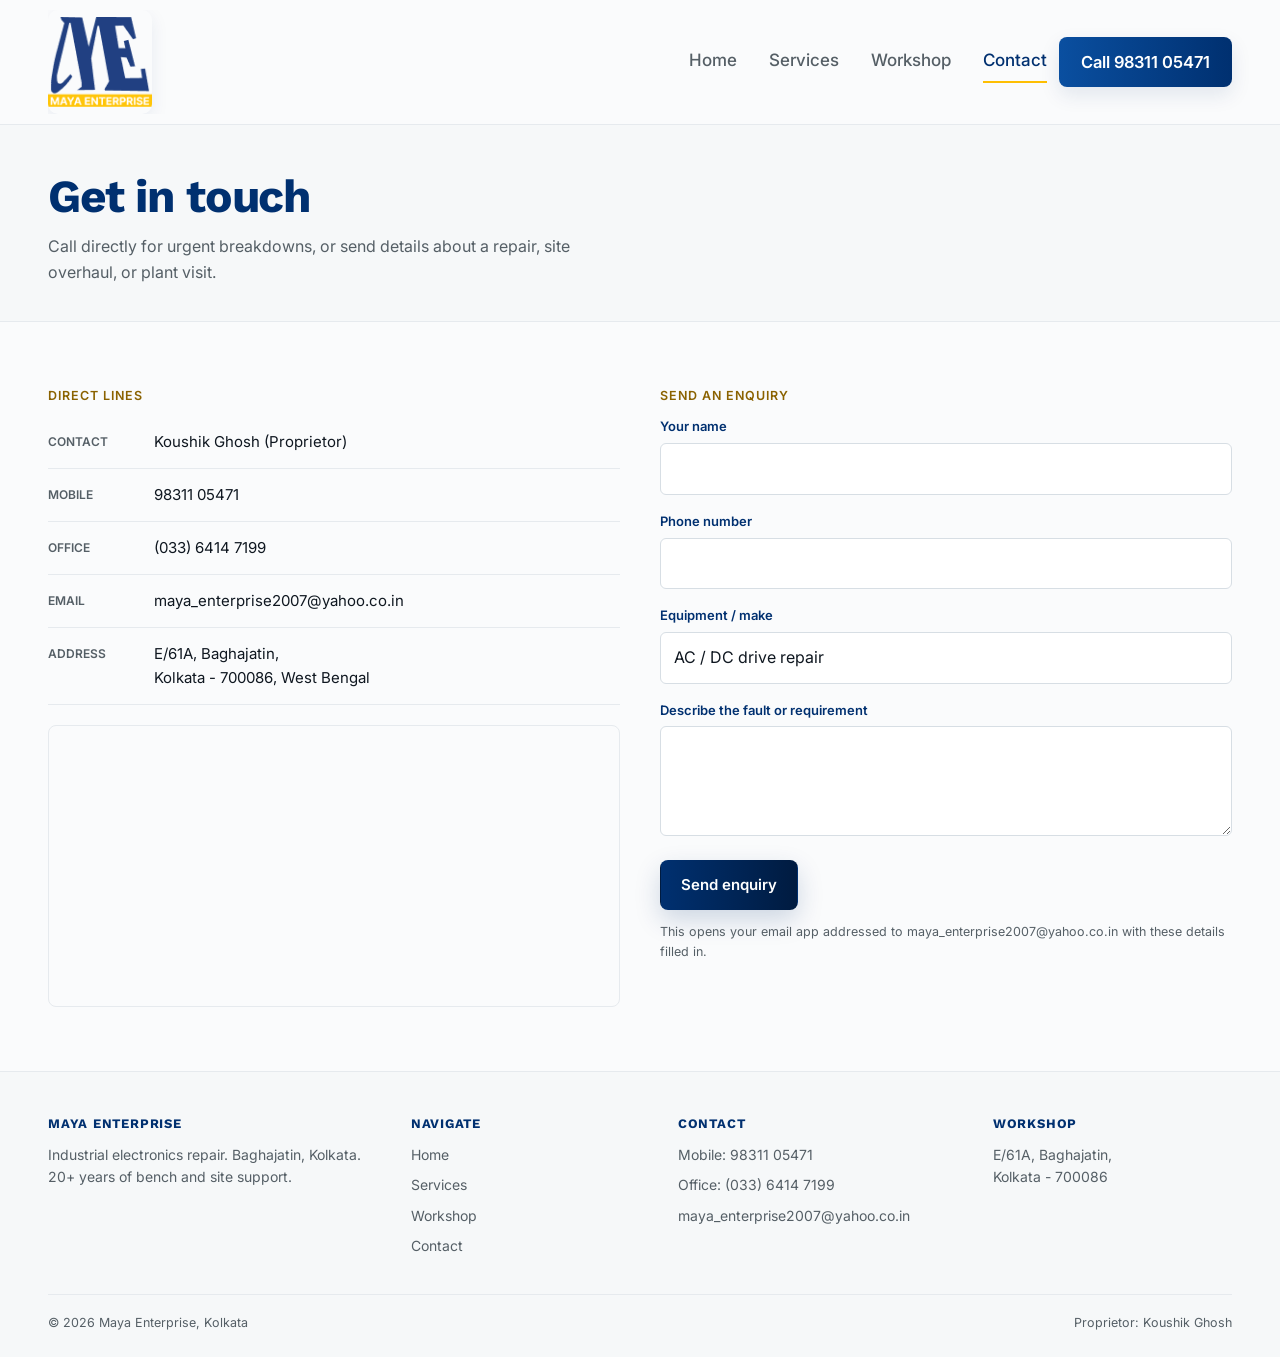
==== commit 3f686a19: "updated" ====
--- a/contact.html
+++ b/contact.html
@@ -15,7 +15,6 @@
   <div class="wrap nav">
     <a href="index.html" class="brand">
       <span class="brand-mark"><img src="MAYA%20LOGO%20Vector.png" alt="Maya Enterprise logo"></span>
-      <span class="brand-text"><span class="bt-maya">MAYA</span><span class="bt-ent">ENTERPRISE</span></span>
     </a>
     <nav class="nav-links">
       <a href="index.html">Home</a>
@@ -99,7 +98,7 @@
   <div class="wrap">
     <div class="footer-grid">
       <div>
-        <h5 class="wordmark-sm"><span class="bt-maya">MAYA</span><span class="bt-ent">ENTERPRISE</span></h5>
+        <h5>Maya Enterprise</h5>
         <p>Industrial electronics repair. Baghajatin, Kolkata. 20+ years of bench and site support.</p>
       </div>
       <div>
--- a/assets/css/style.css
+++ b/assets/css/style.css
@@ -186,8 +186,8 @@
 .bt-ent {
   font-family: "Roboto Mono", ui-monospace, Consolas, monospace;
   font-weight: 600;
-  font-size: 0.52em;
-  letter-spacing: 0;
+  font-size: 0.66em;
+  letter-spacing: 0.09em;
   line-height: 0.9;
   margin-top: 0.06em;
   white-space: nowrap;
@@ -573,6 +573,16 @@
   font-weight: 700;
   letter-spacing: -0.025em;
   color: var(--navy);
+}
+
+.about-title {
+  display: inline-block;
+  width: fit-content;
+  max-width: 100%;
+  background: #FFF4C2;
+  color: #3A5563;
+  padding: 8px 16px;
+  border-radius: 6px;
 }
 
 .section-head p {
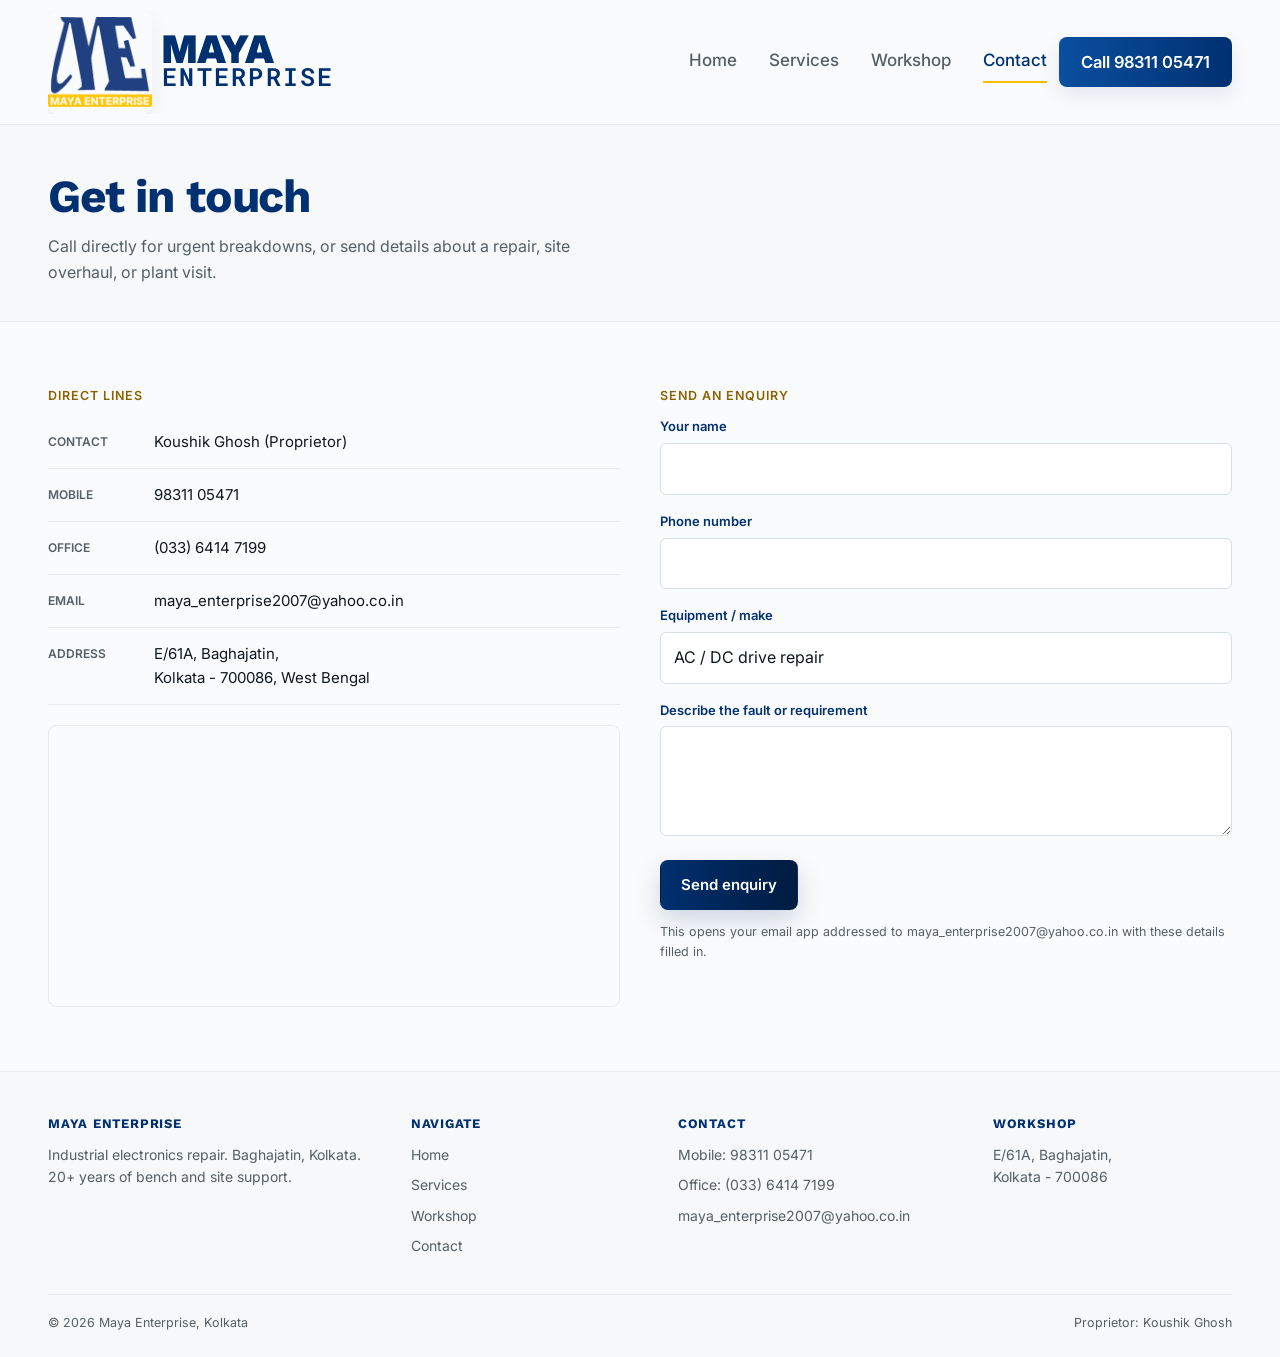
==== commit 94f99a44: "updated" ====
--- a/contact.html
+++ b/contact.html
@@ -15,6 +15,7 @@
   <div class="wrap nav">
     <a href="index.html" class="brand">
       <span class="brand-mark"><img src="MAYA%20LOGO%20Vector.png" alt="Maya Enterprise logo"></span>
+      <span class="brand-text"><span class="bt-maya">MAYA</span><span class="bt-ent">ENTERPRISE</span></span>
     </a>
     <nav class="nav-links">
       <a href="index.html">Home</a>
